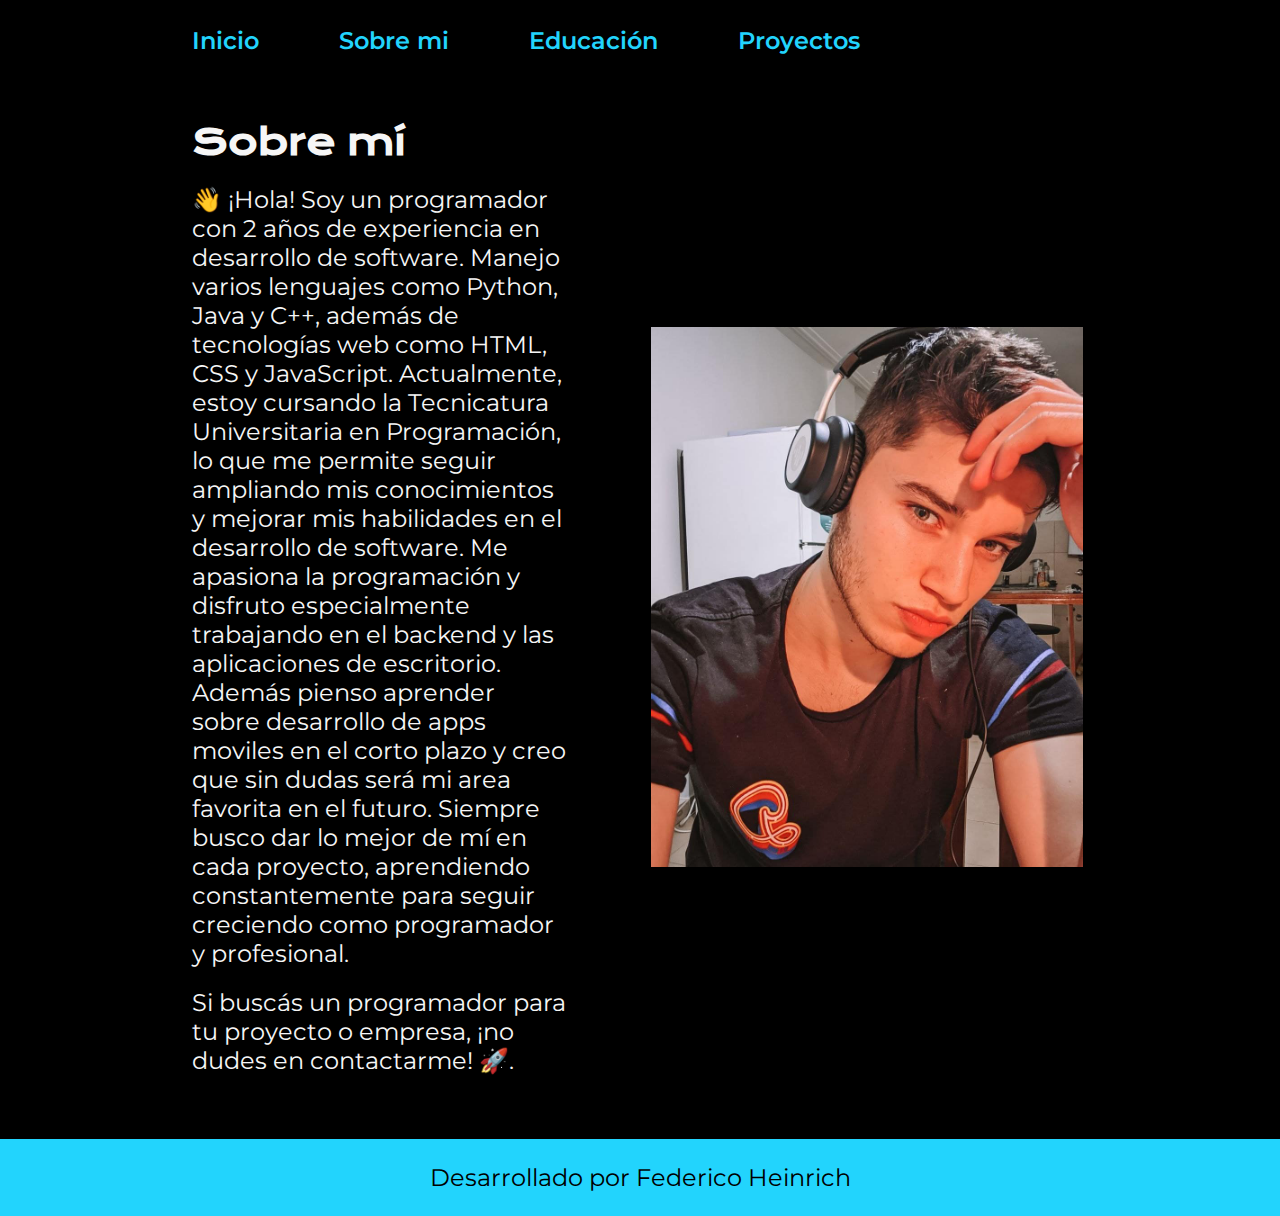
==== about.html @ 397fb870 "Subiendo portafolio a GitHub" ====
<!DOCTYPE html>
<html lang="es-ar">
<head>
    <meta charset="UTF-8">
    <meta name="viewport" content="width=device-width, initial-scale=1.0">
    <title>Sobre mi</title>
    <link rel="stylesheet" href="./styles/style.css">
</head>
<body>
    <header class="header">
        <nav class="header__menu">
            <a href="index.html" class="header__menu__link">Inicio</a>
            <a href="about.html" class="header__menu__link">Sobre mi</a>
            <a href="education.html" class="header__menu__link">Educación</a>
            <a href="projects.html" class="header__menu__link">Proyectos</a>
        </nav>
    </header>
    <main class="presentacion">
        <section class="presentacion__contenido">
            <h1 class="presentacion__contenido__titulo">Sobre mí</h1>
                <p class="presentacion__contenido__texto">👋 ¡Hola! Soy un programador con 2 años de experiencia en desarrollo de software. Manejo varios lenguajes como Python, Java y C++, además de tecnologías web como HTML, CSS y JavaScript.
                    Actualmente, estoy cursando la Tecnicatura Universitaria en Programación, lo que me permite seguir ampliando mis conocimientos y mejorar mis habilidades en el desarrollo de software.
                    Me apasiona la programación y disfruto especialmente trabajando en el backend y las aplicaciones de escritorio. Además pienso aprender sobre desarrollo de apps moviles en el corto plazo y creo que sin dudas será mi area favorita en el futuro. 
                    Siempre busco dar lo mejor de mí en cada proyecto, aprendiendo constantemente para seguir creciendo como programador y profesional.
                </p>
                <p class="presentacion__contenido__texto">
                    Si buscás un programador para tu proyecto o empresa, ¡no dudes en contactarme! 🚀.
                </p>
        </section>
        <img src="./img/imagen.jpg" alt="Foto de Federico Heinrich desarrolando un proyecto" class="presentacion__foto">
    </main>
    <footer class="footer">
        <p class="footer__texto">Desarrollado por Federico Heinrich</p>
    </footer>
</body>
</html>
---- styles/style.css ----
@import url('https://fonts.googleapis.com/css2?family=Krona+One&family=Montserrat:wght@400;600&display=swap');

:root {
    --color-primario: #000000;
    --color-secundario: #F6F6F6;
    --color-terciario: #22D4FD;
    --hover-color: #272727;
    --fuente-krona: 'Krona One', sans-serif;
    --fuente-montserrat: 'Montserrat', sans-serif;
}

* {
    padding: 0;
    margin:0;
}

body{
    box-sizing: border-box;
    background-color: var(--color-primario);
    color: var(--color-secundario);
}

.header {
    padding: 2% 0% 0% 15%;
}

.header__menu {
    display: flex;
    gap: 80px;
}

.header__menu__link {
    font-family: var(--fuente-montserrat);
    font-size: 1.5rem;
    font-weight: 600;
    color: var(--color-terciario);
    text-decoration: none;
}

.presentacion {
    display: flex;
    align-items: center;
    justify-content: space-between;
    padding: 5% 15%;
    gap: 80px;
}

.presentacion__contenido{
    width: 50%;
    display: flex;
    flex-direction: column;
    gap: 20px;
}

.presentacion__contenido__titulo{
    font-size: 2.25rem;
    font-family: var(--fuente-krona);
}

.titulo-destaque {
    color: var(--color-terciario);
}

.presentacion__contenido__texto{
    font-size: 1.5rem;
    font-family: var(--fuente-montserrat);
}

.presentacion__enlaces{
    display: flex;
    flex-direction: column;
    align-items: center;
    justify-content: space-between;
    gap: 32px;
}

.presentacion__enlaces__subtitulo {
    font-family: var(--fuente-krona);
    font-weight: 400;
    font-size: 1.5rem;
}

.presentacion__enlaces__link{
    display: flex;
    justify-content: center;
    width: 50%;
    text-align: center;
    border: 2px solid var(--color-terciario);
    border-radius: 8px;
    font-size: 1.5rem;
    font-weight: 600;
    padding: 21.5px 0;
    text-decoration: none;
    color: var(--color-secundario);
    font-family: var(--fuente-montserrat);
    gap: 16px;
}

.presentacion__enlaces__link:hover {
    cursor: pointer;
    background-color: var(--hover-color);
}

.presentacion__foto{
    box-sizing: border-box;
    width: 50%;
    height: 550px;
    padding: 0.3125rem;
}

.footer{
    background-color: var(--color-terciario);
    padding: 1.5rem;
    text-align: center;
    color: var(--color-primario);
    font-family: var(--fuente-montserrat);
    font-size: 1.5rem;
    font-weight: 400;

}

@media (max-width: 1023px) {
    .header {
        padding: 10%;
    }
    .header__menu {
        justify-content: center;
    }
    .presentacion {
        flex-direction: column-reverse;
        padding: 5%;
    }
    .presentacion__contenido{
        width: auto;
    }
}
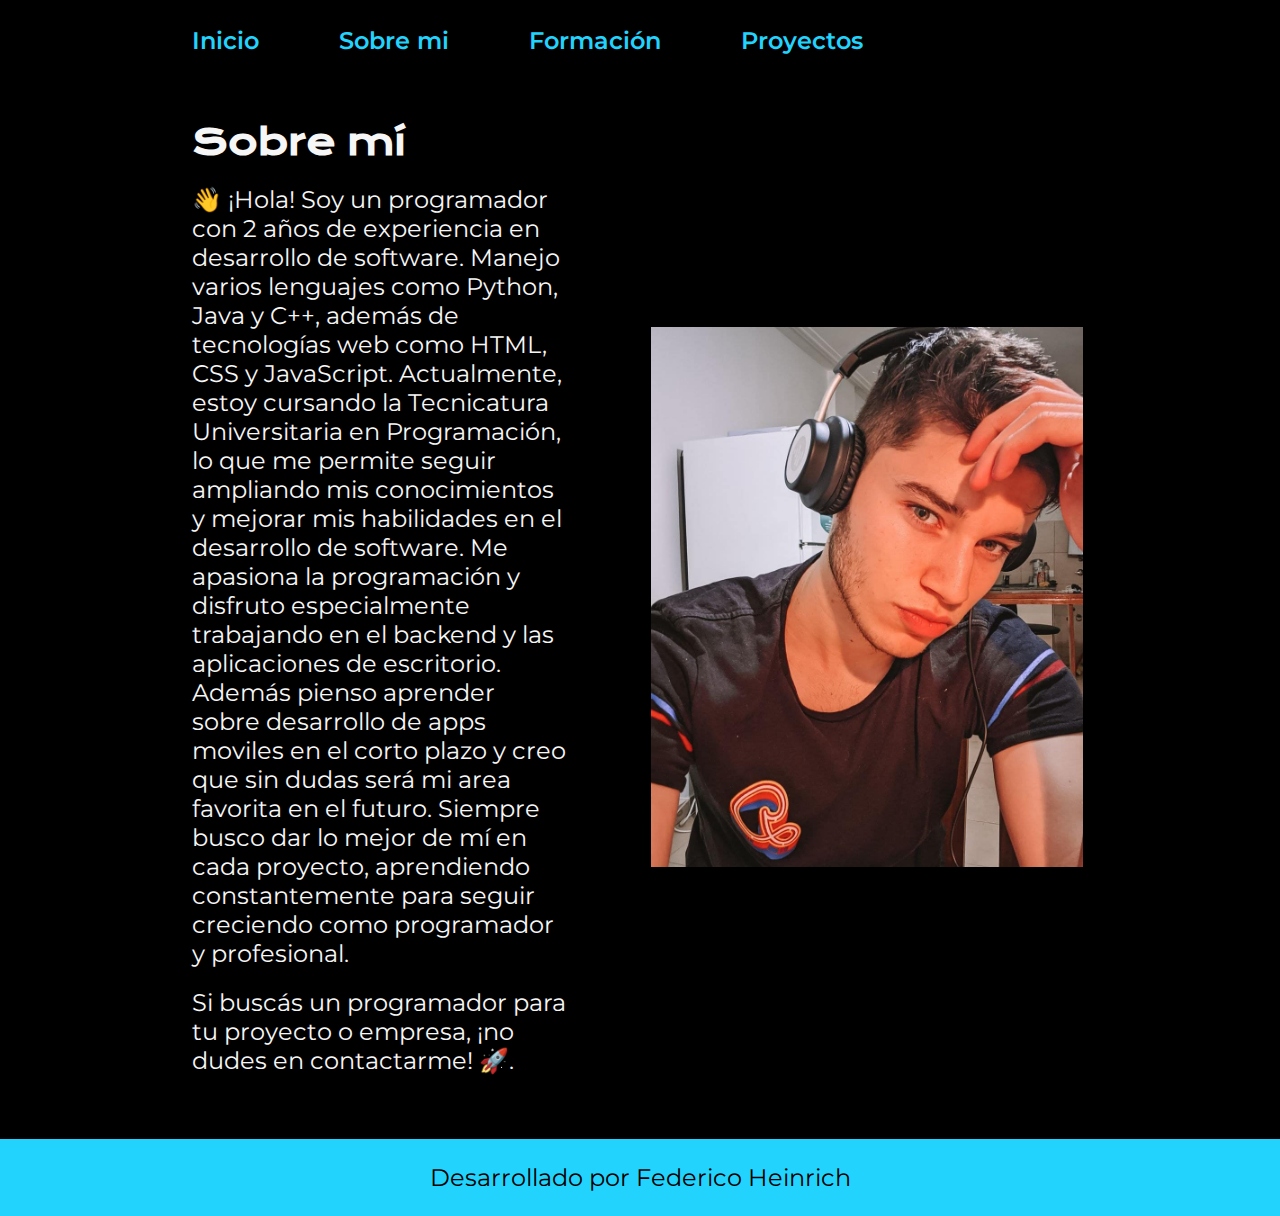
==== commit 24c4b6fd: "cambios generales" ====
--- a/about.html
+++ b/about.html
@@ -11,7 +11,7 @@
         <nav class="header__menu">
             <a href="index.html" class="header__menu__link">Inicio</a>
             <a href="about.html" class="header__menu__link">Sobre mi</a>
-            <a href="education.html" class="header__menu__link">Educación</a>
+            <a href="education.html" class="header__menu__link">Formación</a>
             <a href="projects.html" class="header__menu__link">Proyectos</a>
         </nav>
     </header>
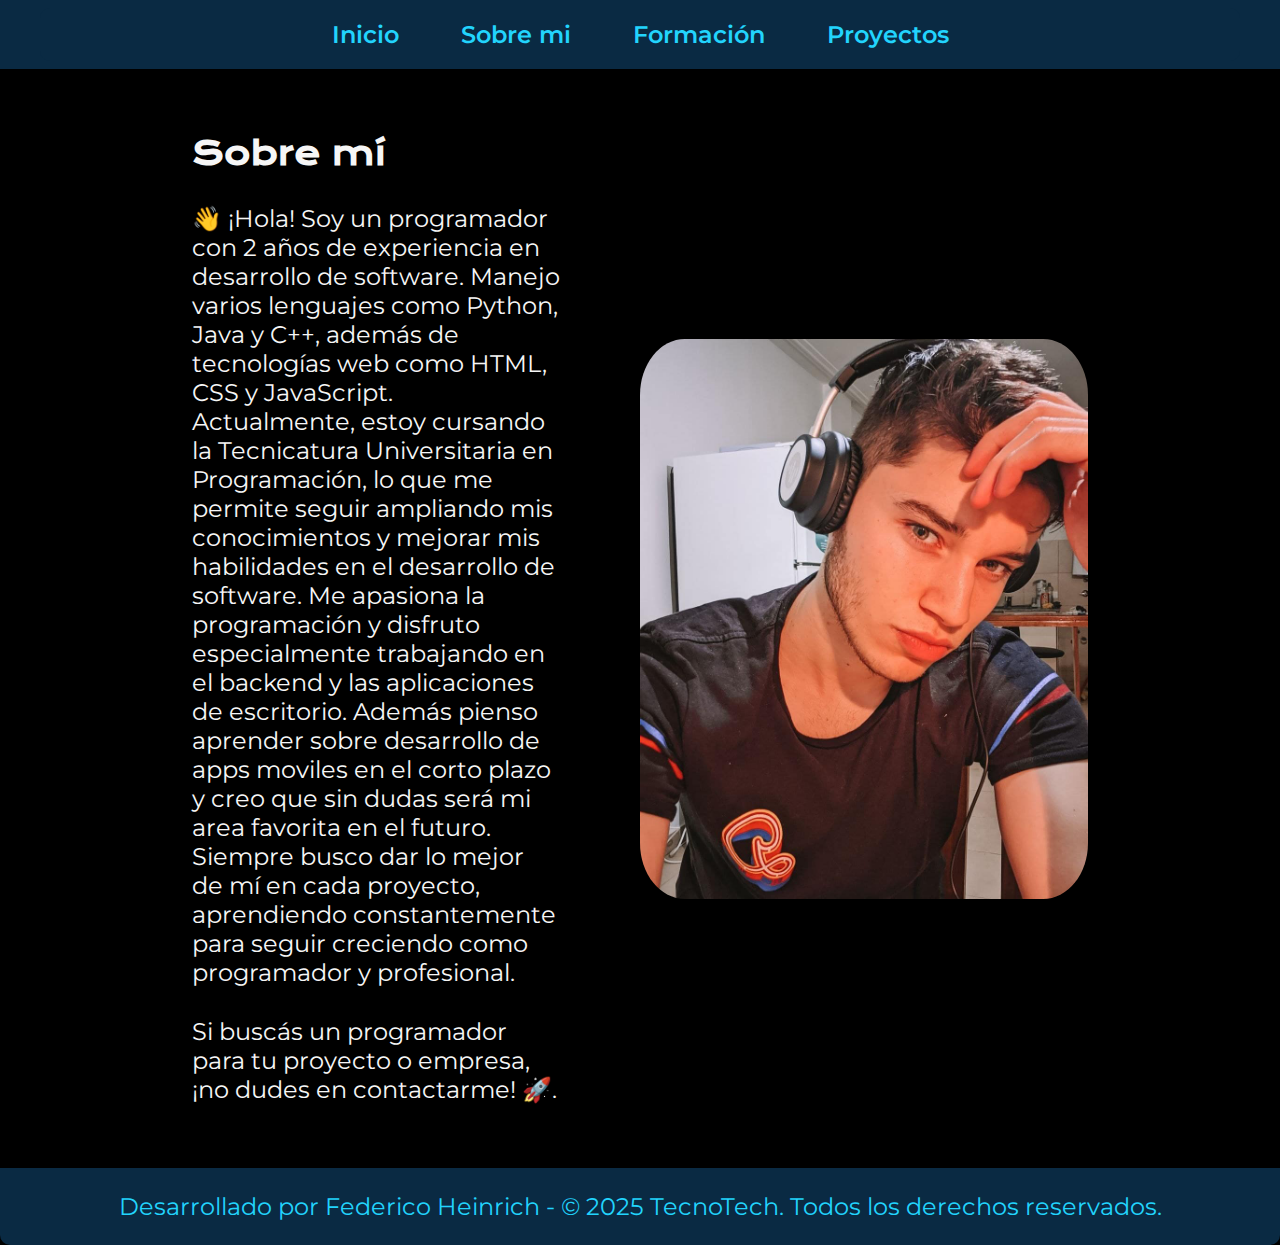
==== commit 2dd5028f: "mejora de menu, footer y correciones menores del css" ====
--- a/about.html
+++ b/about.html
@@ -30,7 +30,7 @@
         <img src="./img/imagen.jpg" alt="Foto de Federico Heinrich desarrolando un proyecto" class="presentacion__foto">
     </main>
     <footer class="footer">
-        <p class="footer__texto">Desarrollado por Federico Heinrich</p>
+        <p class="footer__texto">Desarrollado por Federico Heinrich - © 2025 TecnoTech. Todos los derechos reservados.</p>
     </footer>
 </body>
 </html>--- a/styles/style.css
+++ b/styles/style.css
@@ -4,6 +4,7 @@
     --color-primario: #000000;
     --color-secundario: #F6F6F6;
     --color-terciario: #22D4FD;
+    --color-cuaternario: #0A2A43;
     --hover-color: #272727;
     --fuente-krona: 'Krona One', sans-serif;
     --fuente-montserrat: 'Montserrat', sans-serif;
@@ -11,30 +12,50 @@
 
 * {
     padding: 0;
-    margin:0;
+    margin: 0;
+    box-sizing: border-box;
 }
 
-body{
-    box-sizing: border-box;
+body {
     background-color: var(--color-primario);
     color: var(--color-secundario);
+    font-family: var(--fuente-montserrat);
 }
 
 .header {
-    padding: 2% 0% 0% 15%;
+    background-color: var(--color-cuaternario);
+    box-shadow: 0 4px 12px rgba(0, 0, 0, 0.1);
+    z-index: 100;
+    display: flex;
+    justify-content: center; 
+    padding: 0.5rem;
 }
 
 .header__menu {
+    width: 100%;
+    max-width: 1200px;
     display: flex;
-    gap: 80px;
+    justify-content: center; 
+    align-items: center;
+    gap: 2rem; /* Aumenta el espacio entre los enlaces */
+    background-color: var(--color-cuaternario);
+    border-radius: 10px; 
+    padding: 2px 2px; 
 }
 
 .header__menu__link {
-    font-family: var(--fuente-montserrat);
     font-size: 1.5rem;
     font-weight: 600;
     color: var(--color-terciario);
     text-decoration: none;
+    padding: 10px 15px; /* Añade padding para el efecto hover */
+    border-radius: 5px; /* Añade bordes redondeados */
+    transition: background-color 0.3s ease; /* Añade una transición suave */
+}
+
+.header__menu__link:hover {
+    background-color: var(--color-terciario); /* Cambia el fondo al pasar el mouse */
+    color: var(--color-primario); /* Cambia el color del texto */
 }
 
 .presentacion {
@@ -49,11 +70,11 @@
     width: 50%;
     display: flex;
     flex-direction: column;
-    gap: 20px;
+    gap: 30px; 
 }
 
 .presentacion__contenido__titulo{
-    font-size: 2.25rem;
+    font-size: 2rem;
     font-family: var(--fuente-krona);
 }
 
@@ -82,9 +103,9 @@
 
 .presentacion__enlaces__link{
     display: flex;
+    width: 50%;
     justify-content: center;
-    width: 50%;
-    text-align: center;
+    align-items: center;
     border: 2px solid var(--color-terciario);
     border-radius: 8px;
     font-size: 1.5rem;
@@ -97,29 +118,25 @@
 }
 
 .presentacion__enlaces__link:hover {
-    cursor: pointer;
     background-color: var(--hover-color);
 }
 
 .presentacion__foto{
-    box-sizing: border-box;
     width: 50%;
-    height: 550px;
-    padding: 0.3125rem;
+    border-radius: 10%;
 }
 
-.footer{
-    background-color: var(--color-terciario);
+.footer {
+    background-color: var(--color-cuaternario);
     padding: 1.5rem;
     text-align: center;
-    color: var(--color-primario);
-    font-family: var(--fuente-montserrat);
+    color: var(--color-terciario);
     font-size: 1.5rem;
     font-weight: 400;
-
+    border-radius: 0 0 10px 10px; /* Añade bordes redondeados en la parte inferior */
 }
 
-@media (max-width: 1023px) {
+@media (max-width: 1200px) {
     .header {
         padding: 10%;
     }
@@ -133,4 +150,7 @@
     .presentacion__contenido{
         width: auto;
     }
+    .footer{
+        
+    }
 }
